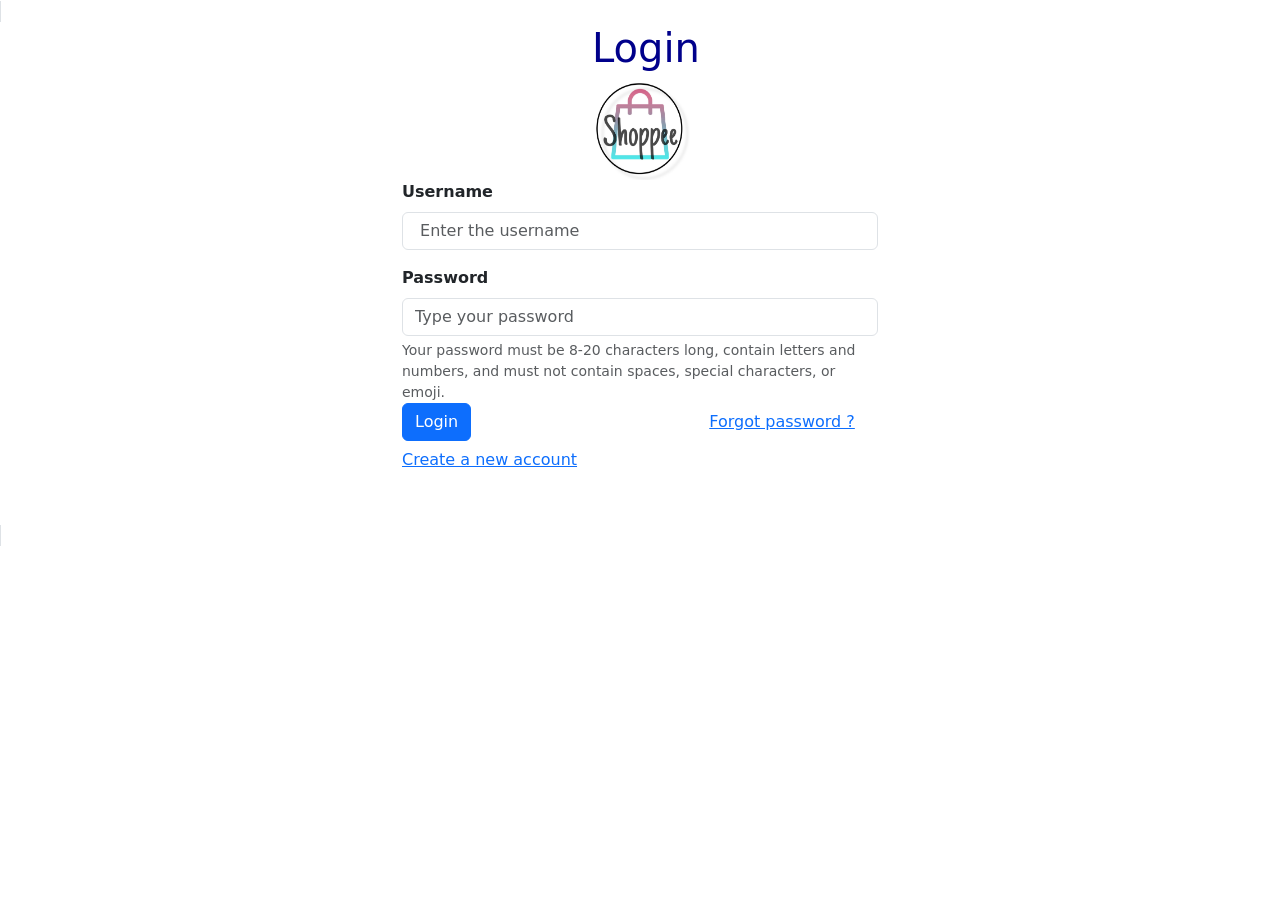
==== project-shoppee/target/shoppee/login.html @ 814e38aa "Account create page created and work on backend" ====
<!DOCTYPE html>
<html>
<head>
<meta charset="UTF-8">
<title>Login</title>
 <link href="https://cdn.jsdelivr.net/npm/bootstrap@5.3.2/dist/css/bootstrap.min.css" rel="stylesheet" integrity="sha384-T3c6CoIi6uLrA9TneNEoa7RxnatzjcDSCmG1MXxSR1GAsXEV/Dwwykc2MPK8M2HN" crossorigin="anonymous">
  <script src="https://cdn.jsdelivr.net/npm/bootstrap@5.3.2/dist/js/bootstrap.bundle.min.js" integrity="sha384-C6RzsynM9kWDrMNeT87bh95OGNyZPhcTNXj1NW7RuBCsyN/o0jlpcV8Qyq46cDfL" crossorigin="anonymous"></script>
  <link rel="stylesheet" href="CSS/login.css">
</head>
<body>

 <span class="border" style="height:300px;width:500px" >
<div class="container">
<h1 style="margin-left:190px;font-family: system-ui; color:darkblue">Login</h1>
<div class="text-center">
  <img src="images/shoppee-logo.jpg" class="rounded" alt="logo" >
</div>
<div class="mb-3">
<label class="form-label">Username</label>
<input type="text" class="form-control" name="username" placeholder=" Enter the username">
</div>
<div>
<label for="inputPassword5" class="form-label">Password</label>
<input type="password" id="inputPassword5" class="form-control" placeholder="Type your password" aria-describedby="passwordHelpBlock">
<div id="passwordHelpBlock" class="form-text">
  Your password must be 8-20 characters long, contain letters and numbers, and must not contain spaces, special characters, or emoji.
</div>
 <div class="col-12">
    <button class="btn btn-primary" type="submit">Login</button>
    <button type="button" style=" margin-left:220px;padding-right: 0px;border-right-width: 0px;"  class="btn btn-link"> Forgot password ?</button>
  </div>
  <div>
<button type="button" style="
    border-left-width: 0px;
    padding-left: 0px; "class="btn btn-link">Create a new account</button>
  </div>
</div>
</div>
</span>
</body>
</html>
---- project-shoppee/target/shoppee/CSS/login.css ----
@charset "UTF-8";

.container{
	height:500px;
	width:500px;
	}
.h1{
	align:center;
	font:Calbiri;
	font-type:bold;
}	
.rounded{
	height:100px;
    width:100px;
}
.form-label{
	font-weight: bold;
}
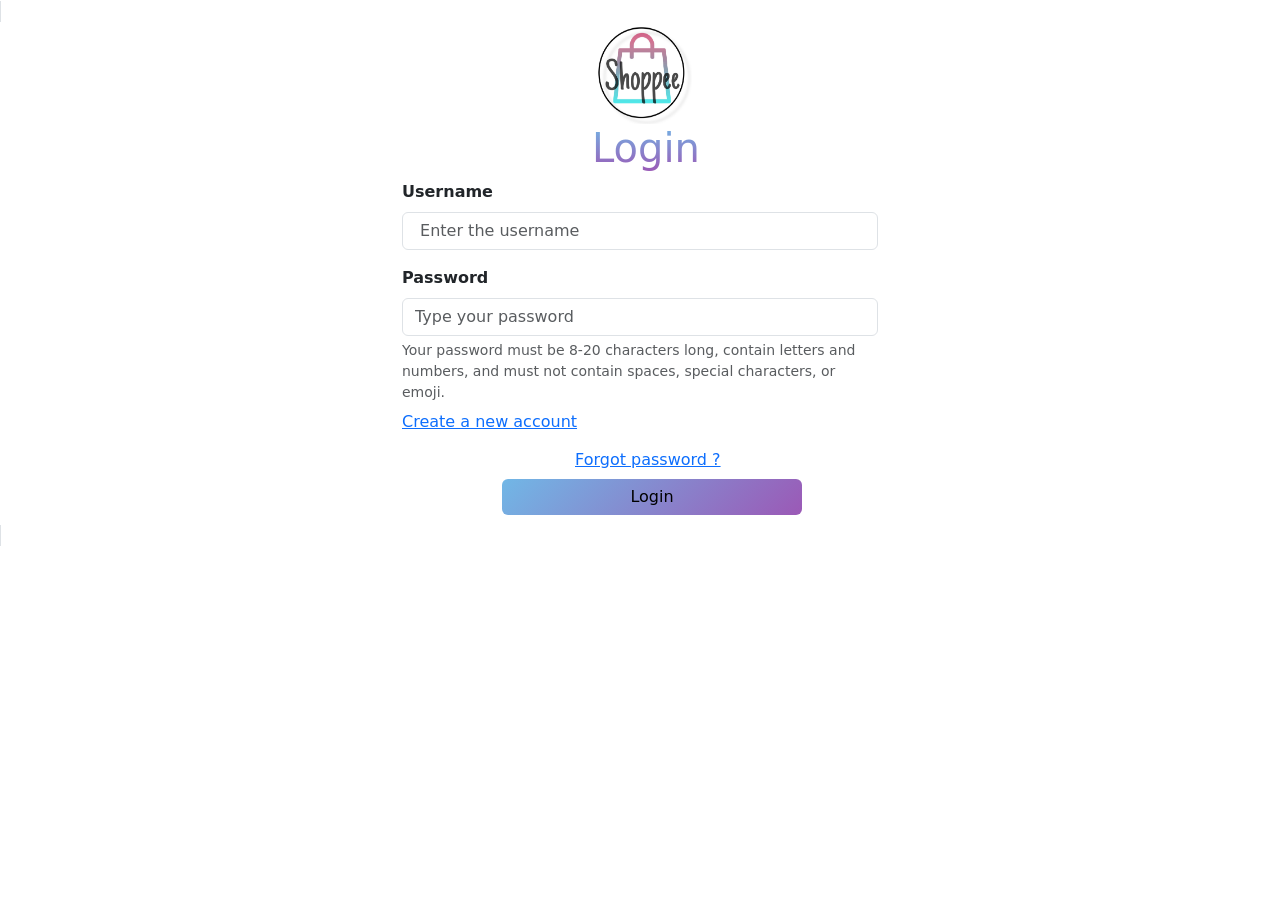
==== commit 0307ff6b: "Create Servlet and Database Connectivity Created" ====
--- a/project-shoppee/target/shoppee/login.html
+++ b/project-shoppee/target/shoppee/login.html
@@ -8,32 +8,29 @@
   <link rel="stylesheet" href="CSS/login.css">
 </head>
 <body>
-
- <span class="border" style="height:300px;width:500px" >
-<div class="container">
-<h1 style="margin-left:190px;font-family: system-ui; color:darkblue">Login</h1>
-<div class="text-center">
-  <img src="images/shoppee-logo.jpg" class="rounded" alt="logo" >
-</div>
-<div class="mb-3">
-<label class="form-label">Username</label>
-<input type="text" class="form-control" name="username" placeholder=" Enter the username">
-</div>
-<div>
-<label for="inputPassword5" class="form-label">Password</label>
-<input type="password" id="inputPassword5" class="form-control" placeholder="Type your password" aria-describedby="passwordHelpBlock">
-<div id="passwordHelpBlock" class="form-text">
-  Your password must be 8-20 characters long, contain letters and numbers, and must not contain spaces, special characters, or emoji.
-</div>
- <div class="col-12">
-    <button class="btn btn-primary" type="submit">Login</button>
-    <button type="button" style=" margin-left:220px;padding-right: 0px;border-right-width: 0px;"  class="btn btn-link"> Forgot password ?</button>
-  </div>
-  <div>
-<button type="button" style="
-    border-left-width: 0px;
-    padding-left: 0px; "class="btn btn-link">Create a new account</button>
-  </div>
+	 <span class="border" style="height:300px;width:500px" >
+	<div class="container">
+  			<img src="images/shoppee-logo.jpg" class="rounded" style="margin-left:190px;" alt="logo" >
+  			<h1 style="margin-left:190px;font-family: system-ui; background-clip: text;background: linear-gradient(#71b7e6, #9b59b6); -webkit-background-clip: text;-webkit-text-fill-color: transparent;">Login</h1>
+		<div class="text-center">
+		</div>
+	<div class="mb-3">
+		<label class="form-label">Username</label>
+		<input type="text" class="form-control" name="username" placeholder=" Enter the username">
+	</div>
+	<div>
+		<label for="inputPassword5" class="form-label">Password</label>
+		<input type="password" id="inputPassword5" class="form-control" placeholder="Type your password" aria-describedby="passwordHelpBlock">
+	<div id="passwordHelpBlock" class="form-text">
+  		Your password must be 8-20 characters long, contain letters and numbers, and must not contain spaces, special characters, or emoji.
+	</div>
+ 	<div class="col-12">
+ 		<button type="button" style="border-left-width: 0px;padding-left: 0px; "class="btn btn-link">Create a new account</button>
+    	<button type="button" style=" margin-left:160px;padding-right: 0px;border-right-width: 0px;"  class="btn btn-link"> Forgot password ?</button>
+  	</div>
+  	<div>
+		<button class="btn btn-primary" style="width:300px; margin-left:100px;outline: none;color: #fff;border: 0px solid white;border-raidus: 10px;background: linear-gradient(135deg, #71b7e6, #9b59b6); color: black; font-weight: 500;" type="submit">Login</button>
+  	</div>
 </div>
 </div>
 </span>
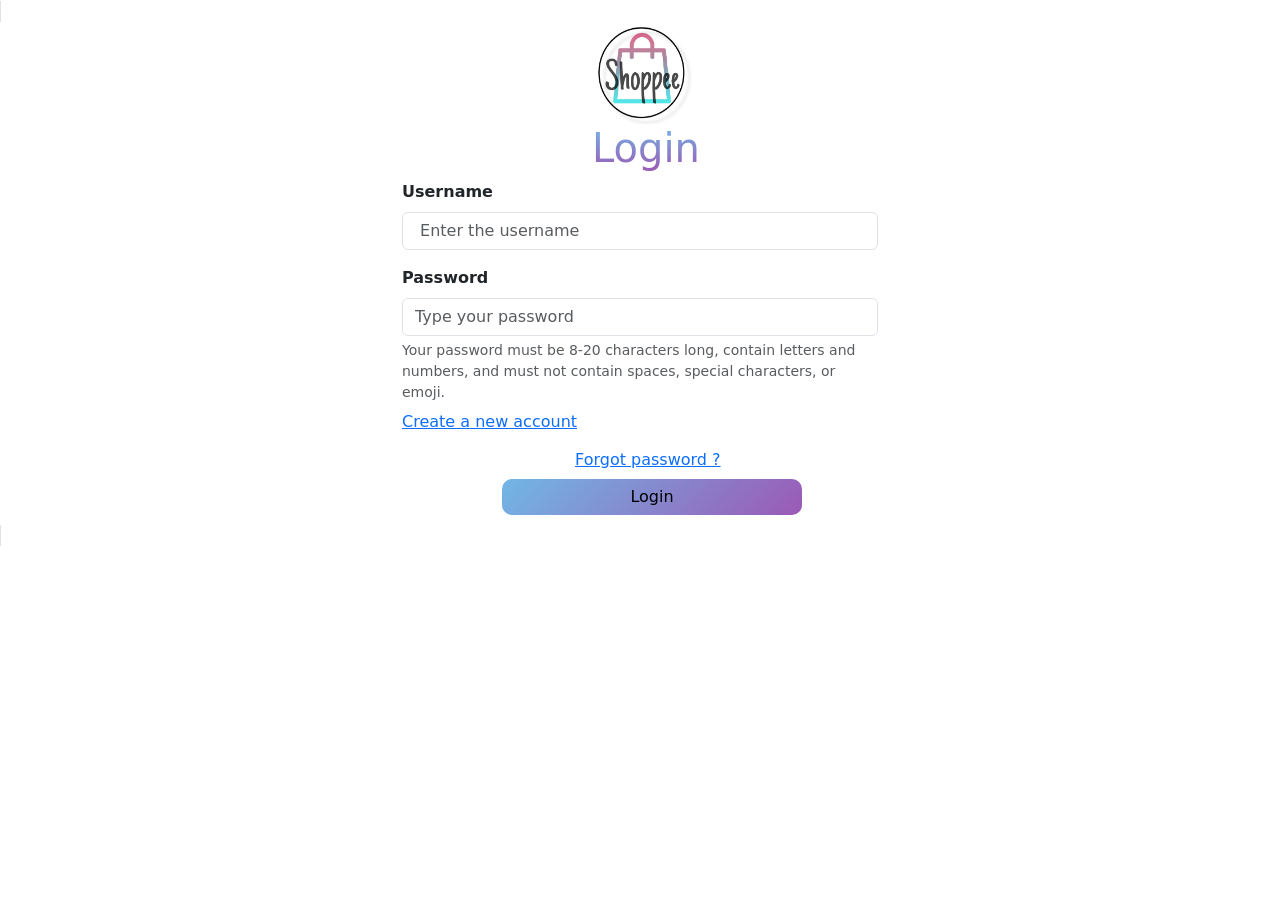
==== commit 5a1aa5df: "create page and login database interact each other working on forgot password and home html page" ====
--- a/project-shoppee/target/shoppee/login.html
+++ b/project-shoppee/target/shoppee/login.html
@@ -1,38 +1,39 @@
 <!DOCTYPE html>
-<html>
+<html lang="en">
 <head>
-<meta charset="UTF-8">
-<title>Login</title>
- <link href="https://cdn.jsdelivr.net/npm/bootstrap@5.3.2/dist/css/bootstrap.min.css" rel="stylesheet" integrity="sha384-T3c6CoIi6uLrA9TneNEoa7RxnatzjcDSCmG1MXxSR1GAsXEV/Dwwykc2MPK8M2HN" crossorigin="anonymous">
-  <script src="https://cdn.jsdelivr.net/npm/bootstrap@5.3.2/dist/js/bootstrap.bundle.min.js" integrity="sha384-C6RzsynM9kWDrMNeT87bh95OGNyZPhcTNXj1NW7RuBCsyN/o0jlpcV8Qyq46cDfL" crossorigin="anonymous"></script>
-  <link rel="stylesheet" href="CSS/login.css">
+    <meta charset="UTF-8">
+    <meta name="viewport" content="width=device-width, initial-scale=1.0">
+    <title>Login</title>
+    <link href="https://cdn.jsdelivr.net/npm/bootstrap@5.3.2/dist/css/bootstrap.min.css" rel="stylesheet" integrity="sha384-T3c6CoIi6uLrA9TneNEoa7RxnatzjcDSCmG1MXxSR1GAsXEV/Dwwykc2MPK8M2HN" crossorigin="anonymous">
+    <script src="https://cdn.jsdelivr.net/npm/bootstrap@5.3.2/dist/js/bootstrap.bundle.min.js" integrity="sha384-C6RzsynM9kWDrMNeT87bh95OGNyZPhcTNXj1NW7RuBCsyN/o0jlpcV8Qyq46cDfL" crossorigin="anonymous"></script>
+    <link rel="stylesheet" href="CSS/login.css">
 </head>
 <body>
-	 <span class="border" style="height:300px;width:500px" >
-	<div class="container">
-  			<img src="images/shoppee-logo.jpg" class="rounded" style="margin-left:190px;" alt="logo" >
-  			<h1 style="margin-left:190px;font-family: system-ui; background-clip: text;background: linear-gradient(#71b7e6, #9b59b6); -webkit-background-clip: text;-webkit-text-fill-color: transparent;">Login</h1>
-		<div class="text-center">
-		</div>
-	<div class="mb-3">
-		<label class="form-label">Username</label>
-		<input type="text" class="form-control" name="username" placeholder=" Enter the username">
-	</div>
-	<div>
-		<label for="inputPassword5" class="form-label">Password</label>
-		<input type="password" id="inputPassword5" class="form-control" placeholder="Type your password" aria-describedby="passwordHelpBlock">
-	<div id="passwordHelpBlock" class="form-text">
-  		Your password must be 8-20 characters long, contain letters and numbers, and must not contain spaces, special characters, or emoji.
-	</div>
- 	<div class="col-12">
- 		<button type="button" style="border-left-width: 0px;padding-left: 0px; "class="btn btn-link">Create a new account</button>
-    	<button type="button" style=" margin-left:160px;padding-right: 0px;border-right-width: 0px;"  class="btn btn-link"> Forgot password ?</button>
-  	</div>
-  	<div>
-		<button class="btn btn-primary" style="width:300px; margin-left:100px;outline: none;color: #fff;border: 0px solid white;border-raidus: 10px;background: linear-gradient(135deg, #71b7e6, #9b59b6); color: black; font-weight: 500;" type="submit">Login</button>
-  	</div>
-</div>
-</div>
-</span>
+    <span class="border" style="height:300px;width:500px">
+        <div class="container">
+            <img src="images/shoppee-logo.jpg" class="rounded" style="margin-left:190px;" alt="logo">
+            <h1 style="margin-left:190px;font-family: system-ui; background-clip: text;background: linear-gradient(#71b7e6, #9b59b6); -webkit-background-clip: text;-webkit-text-fill-color: transparent;">Login</h1>
+            <form action="login" method="post" id="loginForm">
+                <div class="mb-3">
+                    <label class="form-label">Username</label>
+                    <input type="text" class="form-control" name="loginusername" placeholder=" Enter the username">
+                </div>
+                <div>
+                    <label for="inputPassword5" class="form-label">Password</label>
+                    <input type="password" id="inputPassword5" name="loginpassword" class="form-control" placeholder="Type your password" aria-describedby="passwordHelpBlock">
+                </div>
+                <div id="passwordHelpBlock" class="form-text">
+                    Your password must be 8-20 characters long, contain letters and numbers, and must not contain spaces, special characters, or emoji.
+                </div>
+                <div class="col-12">
+                    <a href="create_page.html" style="border-left-width: 0px;padding-left: 0px;" class="btn btn-link">Create a new account</a>
+                    <button type="button" style=" margin-left:160px;padding-right: 0px;border-right-width: 0px;" class="btn btn-link"> Forgot password ?</button>
+                </div>
+                <div>
+                    <button class="btn btn-primary" style="width:300px; margin-left:100px;outline: none;color: #fff;border: 0px solid white;border-radius: 10px;background: linear-gradient(135deg, #71b7e6, #9b59b6); color: black; font-weight: 500;" type="submit">Login</button>
+                </div>
+            </form>
+        </div>
+    </span>
 </body>
-</html>+</html>
